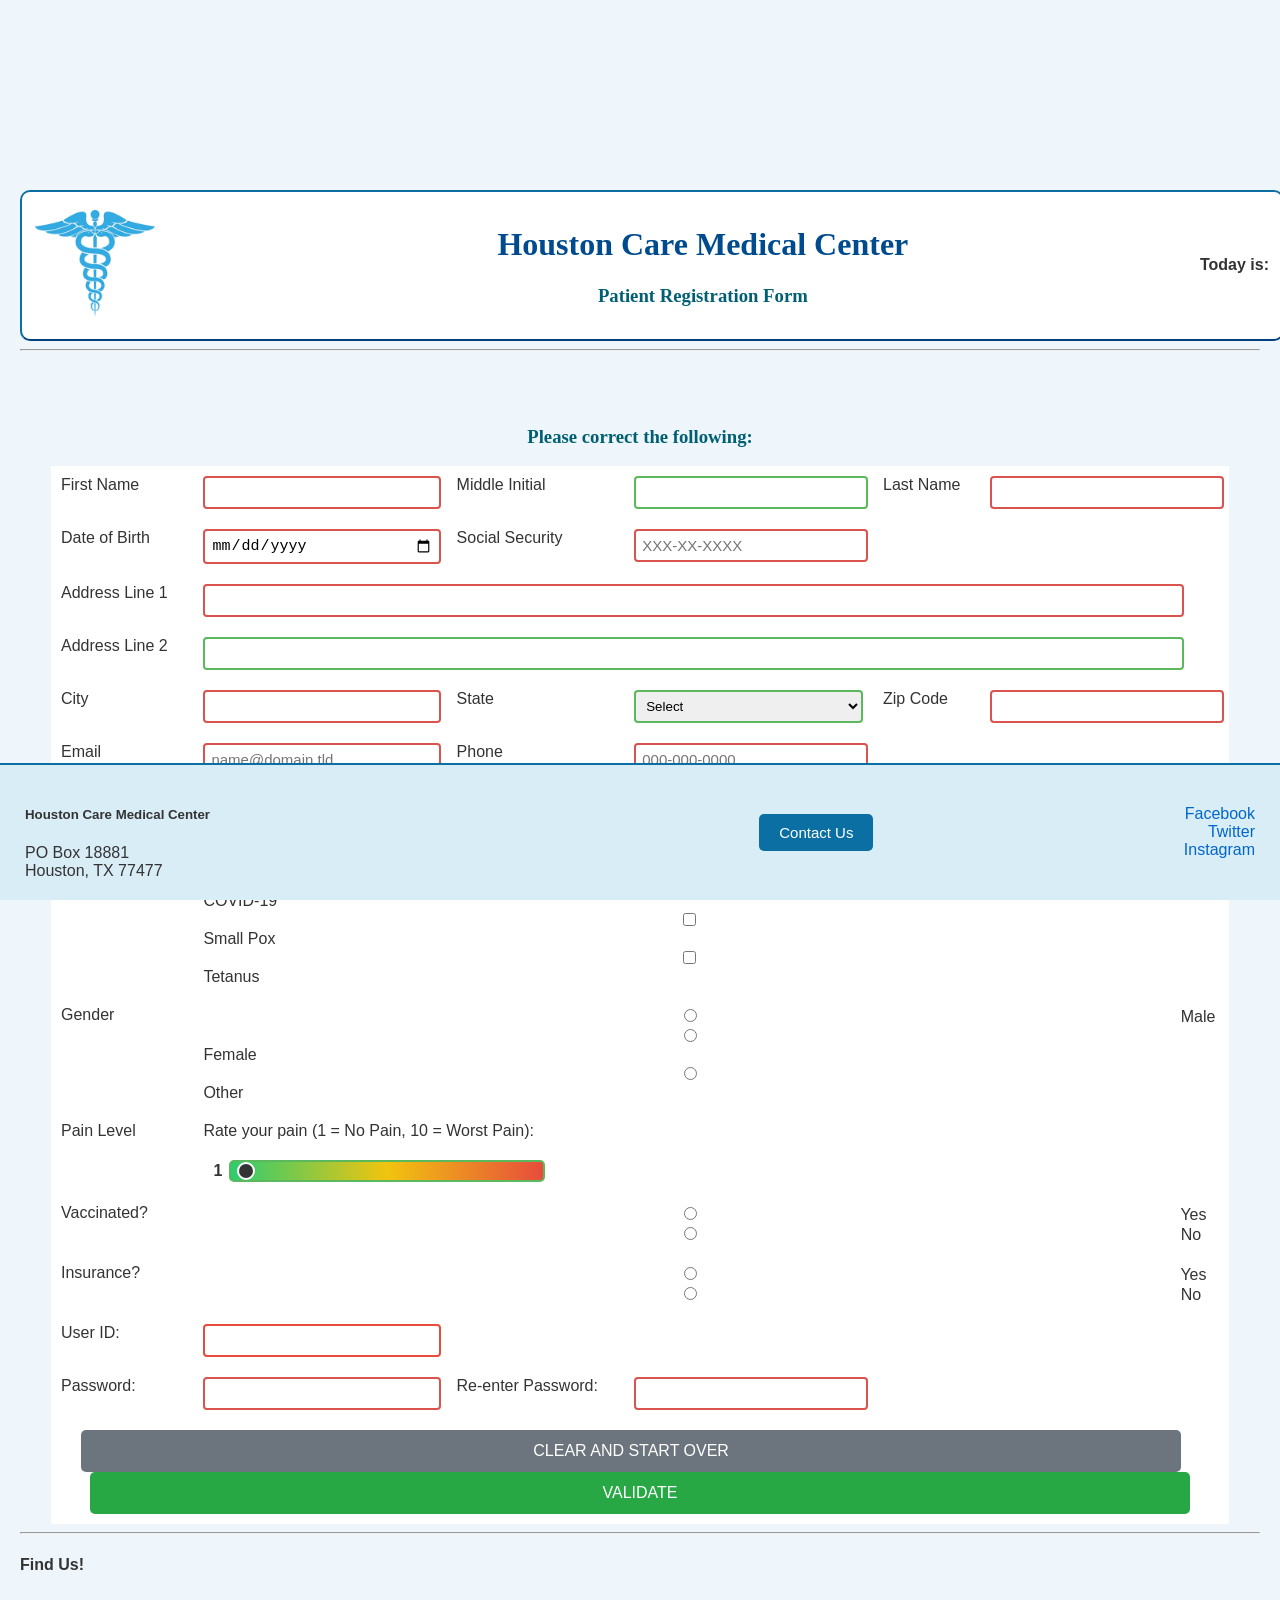
==== patientform.html @ e935bd11 "Update patientform.html" ====
<!DOCTYPE html>
<html lang="en">
<head>
 
  <meta charset="utf-8">
  <meta name="viewport" content="width=device-width, initial-scale=1.0">

  <title>Patient Registration Form</title>
  <link rel="stylesheet" href="newstyle.css" type="text/css" />
  <script src="script.js"></script>
 <script>
function setCookie(cname,cvalue,exdays) {
  const d = new Date();
  d.setTime(d.getTime() + (exdays*24*60*60*1000));
  let expires = "expires=" + d.toUTCString();
  document.cookie = cname + "=" + cvalue + ";" + expires + ";path=/";
}

function getCookie(cname) {
  let name = cname + "=";
  let decodedCookie = decodeURIComponent(document.cookie);
  let ca = decodedCookie.split(';');
  for(let i = 0; i < ca.length; i++) {
    let c = ca[i];
    while (c.charAt(0) == ' ') {
      c = c.substring(1);
    }
    if (c.indexOf(name) == 0) {
      return c.substring(name.length, c.length);
    }
  }
  return "";
}
function checkCookie() {
  let user = getCookie("userid");
  if (user != "") {
    alert("Welcome back " + user);
  } else {
     user = prompt("Please enter your name:","");
     if (user != "" && user != null) {
       setCookie("userid", user, 30);
     }
  }
}
</script>
</head>
<body>
 <header id ="header"> 
  <table width="100%">
    <tr>
      <td width="20%">
        <img src="Customlogo.png" alt="Medical Logo" width="120">
      </td>
      <td align="center">
        <h1>Houston Care Medical Center</h1>
        <h3>Patient Registration Form</h3>
      </td>
      <td align="right">
        <strong>Today is:</strong><br>
        <span id="today"></span>
      </td>
    </tr>
  </table>
 </header>
  <hr> 

  <div id="main">
    
    <form action="thanks.html" method="get" onsubmit="return reviewForm();">
     
      <div id="errorMessages"></div>
      <table class="formTable">
        <tr>
          <td><label for="firstname">First Name</label></td>
          <td>
            <input type="text" name="firstname" id="firstname" maxlength="30" required 
             onblur="saveField('firstname')">
          </td>

          <td><label for="middle">Middle Initial</label></td>
          <td>
            <input type="text" name="middle" id="middle" maxlength="1" size="1"
             onblur="saveField('middle')">
          </td>

          <td><label for="lastname">Last Name</label></td>
          <td>
            <input type="text" name="lastname" id="lastname" maxlength="30" required
             onblur="saveField('lastname')">
          </td>
        </tr>

        <tr>
          <td><label for="dob">Date of Birth</label></td>
          <td>
            <input type="date" name="dob" id="dob" required
             onblur="saveField('dob')">
          </td>

          <td><label for="ssn">Social Security</label></td>
          <td>
            <input type="password" name="ssn" id="ssn" maxlength="11" placeholder="XXX-XX-XXXX" required>
          </td>
        </tr>

        <tr>
          <td><label for="address1">Address Line 1</label></td>
          <td colspan="5">
            <input type="text" name="address1" id="address1" maxlength="30" size="60" required
             onblur="saveField('address1')">
          </td>
        </tr>

        <tr>
          <td><label for="address2">Address Line 2</label></td>
          <td colspan="5">
            <input type="text" name="address2" id="address2" maxlength="30" size="60"
             onblur="saveField('address2')">
          </td>
        </tr>

        <tr>
          <td><label for="city">City</label></td>
          <td>
            <input type="text" name="city" id="city" maxlength="30" required
             onblur="saveField('city')">
          </td>

          <td><label for="state">State</label></td>
          <td>
            <select name="state" id="state" requiredonchange="saveField('state')">
              <option value="">Select</option>
              <option>AL</option><option>AK</option><option>AZ</option><option>AR</option>
              <option>CA</option><option>CO</option><option>CT</option><option>DE</option>
              <option>FL</option><option>GA</option><option>HI</option><option>ID</option>
              <option>IL</option><option>IN</option><option>IA</option><option>KS</option>
              <option>KY</option><option>LA</option><option>ME</option><option>MD</option>
              <option>MA</option><option>MI</option><option>MN</option><option>MS</option>
              <option>MO</option><option>MT</option><option>NE</option><option>NV</option>
              <option>NH</option><option>NJ</option><option>NM</option><option>NY</option>
              <option>NC</option><option>ND</option><option>OH</option><option>OK</option>
              <option>OR</option><option>PA</option><option>RI</option><option>SC</option>
              <option>SD</option><option>TN</option><option>TX</option><option>UT</option>
              <option>VT</option><option>VA</option><option>WA</option><option>WV</option>
              <option>WI</option><option>WY</option><option>DC</option><option>PR</option>
            </select>
          </td>
          <td><label for="zipcode">Zip Code</label></td>
          <td>
            <input type="text" name="zipcode" id="zipcode" maxlength="10" required
             onblur="saveField('zipcode')">
          </td>
        </tr>

        <tr>
          <td><label for="email">Email</label></td>
          <td>
            <input type="email" name="email" id="email" placeholder="name@domain.tld" required
             onblur="saveField('email')">
          </td>

          <td><label for="phone">Phone</label></td>
          <td>
            <input type="tel" id="phone" name="phone" placeholder="000-000-0000" pattern="^\d{3}-\d{3}-\d{4}$" required
             onblur="saveField('phone')">
          </td>
        </tr>

        <tr>
          <td>Medical History</td>
          <td colspan="5">
            <input type="checkbox" name="history[]" id="history_chickenpox" value="chicken_pox"onclick="saveHistory()"> <label for="history_chickenpox">Chicken Pox</label><br>
            <input type="checkbox" name="history[]" id="history_measles" value="measles"onclick="saveHistory()"> <label for="history_measles">Measles</label><br>
            <input type="checkbox" name="history[]" id="history_covid" value="covid19"onclick="saveHistory()"> <label for="history_covid">COVID-19</label><br>
            <input type="checkbox" name="history[]" id="history_smallpox" value="small_pox"onclick="saveHistory()"> <label for="history_smallpox">Small Pox</label><br>
            <input type="checkbox" name="history[]" id="history_tetanus" value="tetanus"onclick="saveHistory()"> <label for="history_tetanus">Tetanus</label>
          </td>
        </tr>

        <tr>
          <td>Gender</td>
          <td colspan="5">
            <input type="radio" name="gender" id="gender_male" value="male"onclick="saveRadio('gender')"> <label for="gender_male">Male</label>
            <input type="radio" name="gender" id="gender_female" value="female"onclick="saveRadio('gender')"> <label for="gender_female">Female</label>
            <input type="radio" name="gender" id="gender_other" value="other"onclick="saveRadio('gender')"> <label for="gender_other">Other</label>
          </td>
        </tr>

        <tr>
          <td>Pain Level</td>
          <td colspan="5">
            <label for="pain">Rate your pain (1 = No Pain, 10 = Worst Pain):</label><br><br>
            <span id="rangeValue">1</span>
            <input type="range" id="pain" name="pain" min="1" max="10" value="1"
                   oninput="document.getElementById('rangeValue').textContent = this.value"
                   style="width: 100%; max-width: 300px; vertical-align: middle;"
          oninput="document.getElementById('rangeValue').textContent=this.value;saveField('pain');">
          </td>
        </tr>

        <tr>
          <td>Vaccinated?</td>
          <td colspan="5">
            <input type="radio" name="vaccine" id="vaccine_yes" value="yes"onclick="saveRadio('vaccine')"> <label for="vaccine_yes">Yes</label>
            <input type="radio" name="vaccine" id="vaccine_no" value="no"onclick="saveRadio('vaccine')"> <label for="vaccine_no">No</label>
          </td>
        </tr>

        <tr>
          <td>Insurance?</td>
          <td colspan="5">
            <input type="radio" name="insurance" id="insurance_yes" value="yes"onclick="saveRadio('insurance')"> <label for="insurance_yes">Yes</label>
            <input type="radio" name="insurance" id="insurance_no" value="no"onclick="saveRadio('insurance')"> <label for="insurance_no">No</label>
          </td>
        </tr>

        <tr>
          <td><label for="userid">User ID:</label></td>
          <td>
            <input type="text" id="userid" name="userid" minlength="4" maxlength="15" required
             onblur="saveField('userid')">
          </td>
        </tr>
              
        <tr>
          <td><label for="password">Password:</label></td>
          <td>
            <input type="password" id="password" name="password" minlength="8" maxlength="20" required
                   pattern="(?=.*[a-z])(?=.*[A-Z])(?=.*\d)(?=.*[!@#%^&*()\-\_=+\\\/><.,`~]).{8,20}"
                   title="8-20 chars, 1 uppercase, 1 lowercase, 1 number, 1 special character (no quotes)">
          </td>
   
          <td><label for="password_confirm">Re-enter Password:</label></td>
          <td>
            <input type="password" id="password_confirm" name="password_confirm" minlength="8" maxlength="20" required>
          </td>
        </tr>
<!--For validation-->
        <tr>
          <td colspan="6" align="center">
            <input type="reset" value="CLEAR AND START OVER">
            &nbsp;&nbsp;&nbsp;
            <input type="button" id = "ValidateBtn" value="VALIDATE" onclick = "validateForm()">
            <input type="submit" id="submitBtn"  value="SUBMIT" disabled style="display:none;">
          </td>
        </tr>
        <h3>Please correct the following:</h3>
      </table>
    </form>
  </div>
 <hr>

    <h4>Find Us!</h4>

    <iframe
        src="https://www.google.com/maps/search/Uh%21Meda%3F/"
        width="500"
        height="300"
        style="border:0;"
        allowfullscreen
        loading="lazy">
    </iframe>

  <hr>
  <div id="footer">
    <table width="100%">
      <tr>
        <td>
          <h5>Houston Care Medical Center</h5>
          PO Box 18881<br>
          Houston, TX 77477
        </td>

        <td align="center">
          <button onclick="window.location.href='https://www.google.com'">Contact Us</button>
        </td>

        <td align="right">
          <a href="https://facebook.com">Facebook</a><br>
          <a href="https://twitter.com">Twitter</a><br>
          <a href="https://instagram.com">Instagram</a>
        </td>
      </tr>
    </table>
  </div>

</body>
</html>
---- newstyle.css ----
body{
    background-color:#eef6fb;
    color:#333333;
    font-family:Arial, Helvetica, sans-serif;
    margin:20px;
        padding-top:170px;
     padding-bottom:120px;
}
h1{
    font-family:Georgia, "Times New Roman", serif;
    color:#004b8d;
    text-align:center;
}
h3{
    font-family:Georgia, "Times New Roman", serif;
    color:#005f73;
    text-align:center;
}
#logo {
    width: 80px;
    height: auto;
    margin-right: 15px;
}

#header{
    background-color:#edf9ff;
    border:2px solid #0b6fa4;
    padding:20px;
    border-radius:10px;
}
#main{
    margin-top:25px;
}
#userid:invalid {
  border-color: #e74c3c;
}
.formTable{
    width:95%;
    margin:auto;
    border-collapse:collapse;
    background:white;
}

.formTable td{
    padding:10px;
    vertical-align:top;
}
input{
    padding:6px;
    border:1px solid #999;
    border-radius:4px;
    font-size:15px;
}

select{
    padding:6px;
    border:1px solid #999;
    border-radius:4px;
}

textarea{
    padding:8px;
    border:1px solid #999;
    border-radius:4px;
    width:98%;
    resize:vertical;
}
input[type="text"]{
    background-color:#ffffff;
}

input[type="email"]{
    background-color:#ffffff;
}

input[type="password"]{
    background-color:#ffffff;
}

input[type="date"]{
    background-color:#ffffff;
}

input[type="tel"]{
    background-color:#ffffff;
}
input[type="submit"]{
    background-color:#a2b2ba;
    color:white;
    padding:12px 25px;
    border:none;
    border-radius:5px;
    cursor:pointer;
    font-size:16px;
}
input[type="submit"]:hover{
    background-color:#023e8a;
}

input[type="submit"]:disabled{
    background-color:#cccccc;
    color:#666666;
    cursor:not-allowed;
}

input[type="reset"]{
    background-color:#6c757d;
    color:white;
    padding:12px 25px;
    border:none;
    border-radius:5px;
    cursor:pointer;
    font-size:16px;
}
input[type="reset"]:hover{
    background-color:#ba88a5;
}

input[type="button"]{
    background-color:#28a745;
    color:white;
    padding:12px 25px;
    border:none;
    border-radius:5px;
    cursor:pointer;
    font-size:16px;
}

input[type="button"]:hover{
    background-color:#218838;
}

input[type="range"]{
    width:250px;
}
button{
    background-color:#0b6fa4;
    color:white;
    border:none;
    padding:10px 20px;
    border-radius:5px;
    cursor:pointer;
    font-size:15px;
}

button:hover{
    background-color:#084f74;
}
#footer{
    position:fixed;
    bottom:0;
    left:0;
    width:100%;

    background-color:#d9edf7;
    border-top:2px solid #0b6fa4;

    padding:15px 20px;

    z-index:1000;

    box-sizing:border-box;
}
a{
    color:#0066cc;
    text-decoration:none;
}

a:hover{
    text-decoration:underline;
}

a:visited{
    color:purple;
}
.formTable input{
    width:95%;
}

.formTable select{
    width:100%;
}

.formTable textarea{
    font-family:Arial, Helvetica, sans-serif;
}
#today{
    font-weight:bold;
    color:#b22222;
    font-size:16px;
}
input[name="firstname"]{
    font-weight:bold;
}
input[type="range"] {
  width: 300px;
  height: 6px;
  border-radius: 5px;
  outline: none;
  background: linear-gradient(to right, #2ecc71, #f1c40f, #e74c3c);
  appearance: none;
}
input[type="range"]::-webkit-slider-thumb {
  appearance: none;
  width: 18px;
  height: 18px;
  border-radius: 50%;
  background: #333;
  cursor: pointer;
  border: 2px solid white;
}
#rangeValue {
  font-weight: bold;
  margin-left: 10px;
  font-size: 16px;
}

img{
    border-radius:10px;
}
#errorMessages{
    margin:20px auto;
    padding:15px;
    width:95%;
    border-radius:6px;
    font-weight:bold;
    display:block;
}
.successMessage{
    color:#0b7a2a;
    background:#eefbea;
    border:2px solid #0b7a2a;
    padding:12px;
    border-radius:6px;
}
#errorMessages h3{
    color:#c90808;
    margin-top:0;
    text-align:left;
}
input:invalid,
select:invalid{
    border:2px solid #d9534f;
}

input:valid,
select:valid{
    border:2px solid #5cb85c;
}
input:disabled{
    background:#cccccc;
    color:#666666;
    cursor:not-allowed;
}
#submitBtn{
    transition:all .3s ease;
}
iframe{
    display:block;
    margin:auto;
}
#header{

    position:sticky;

    top:0;

    left:0;

    width:100%;

    background:white;

    border-bottom:2px solid #004080;

    z-index:1000;

    padding:10px;

}



#footer table{
    width:100%;
    border-collapse:collapse;
}
#footer td{
    vertical-align:middle;
    padding:5px;
}
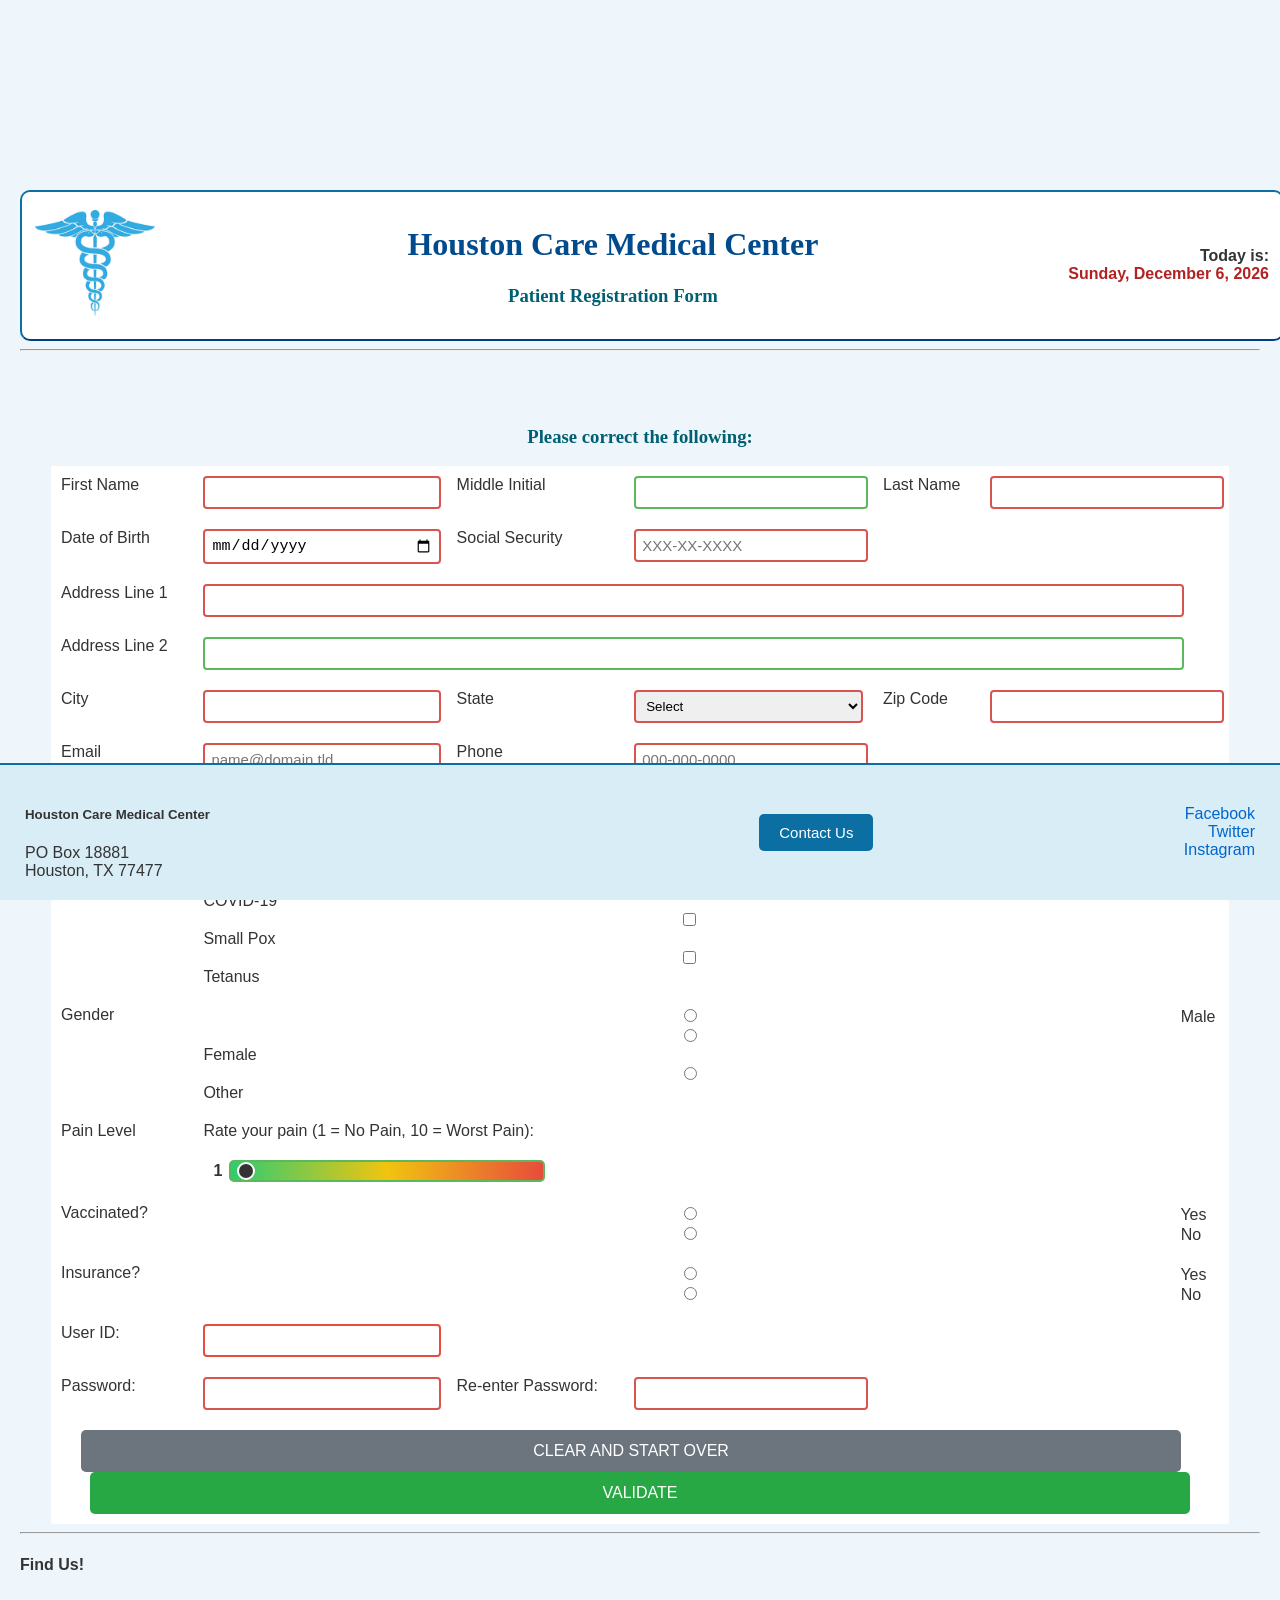
==== commit 23d5ef59: "Update patientform.html" ====
--- a/patientform.html
+++ b/patientform.html
@@ -128,7 +128,7 @@
 
           <td><label for="state">State</label></td>
           <td>
-            <select name="state" id="state" requiredonchange="saveField('state')">
+            <select name="state" id="state" required onchange="saveField('state')">
               <option value="">Select</option>
               <option>AL</option><option>AK</option><option>AZ</option><option>AR</option>
               <option>CA</option><option>CO</option><option>CT</option><option>DE</option>
@@ -192,7 +192,6 @@
             <label for="pain">Rate your pain (1 = No Pain, 10 = Worst Pain):</label><br><br>
             <span id="rangeValue">1</span>
             <input type="range" id="pain" name="pain" min="1" max="10" value="1"
-                   oninput="document.getElementById('rangeValue').textContent = this.value"
                    style="width: 100%; max-width: 300px; vertical-align: middle;"
           oninput="document.getElementById('rangeValue').textContent=this.value;saveField('pain');">
           </td>
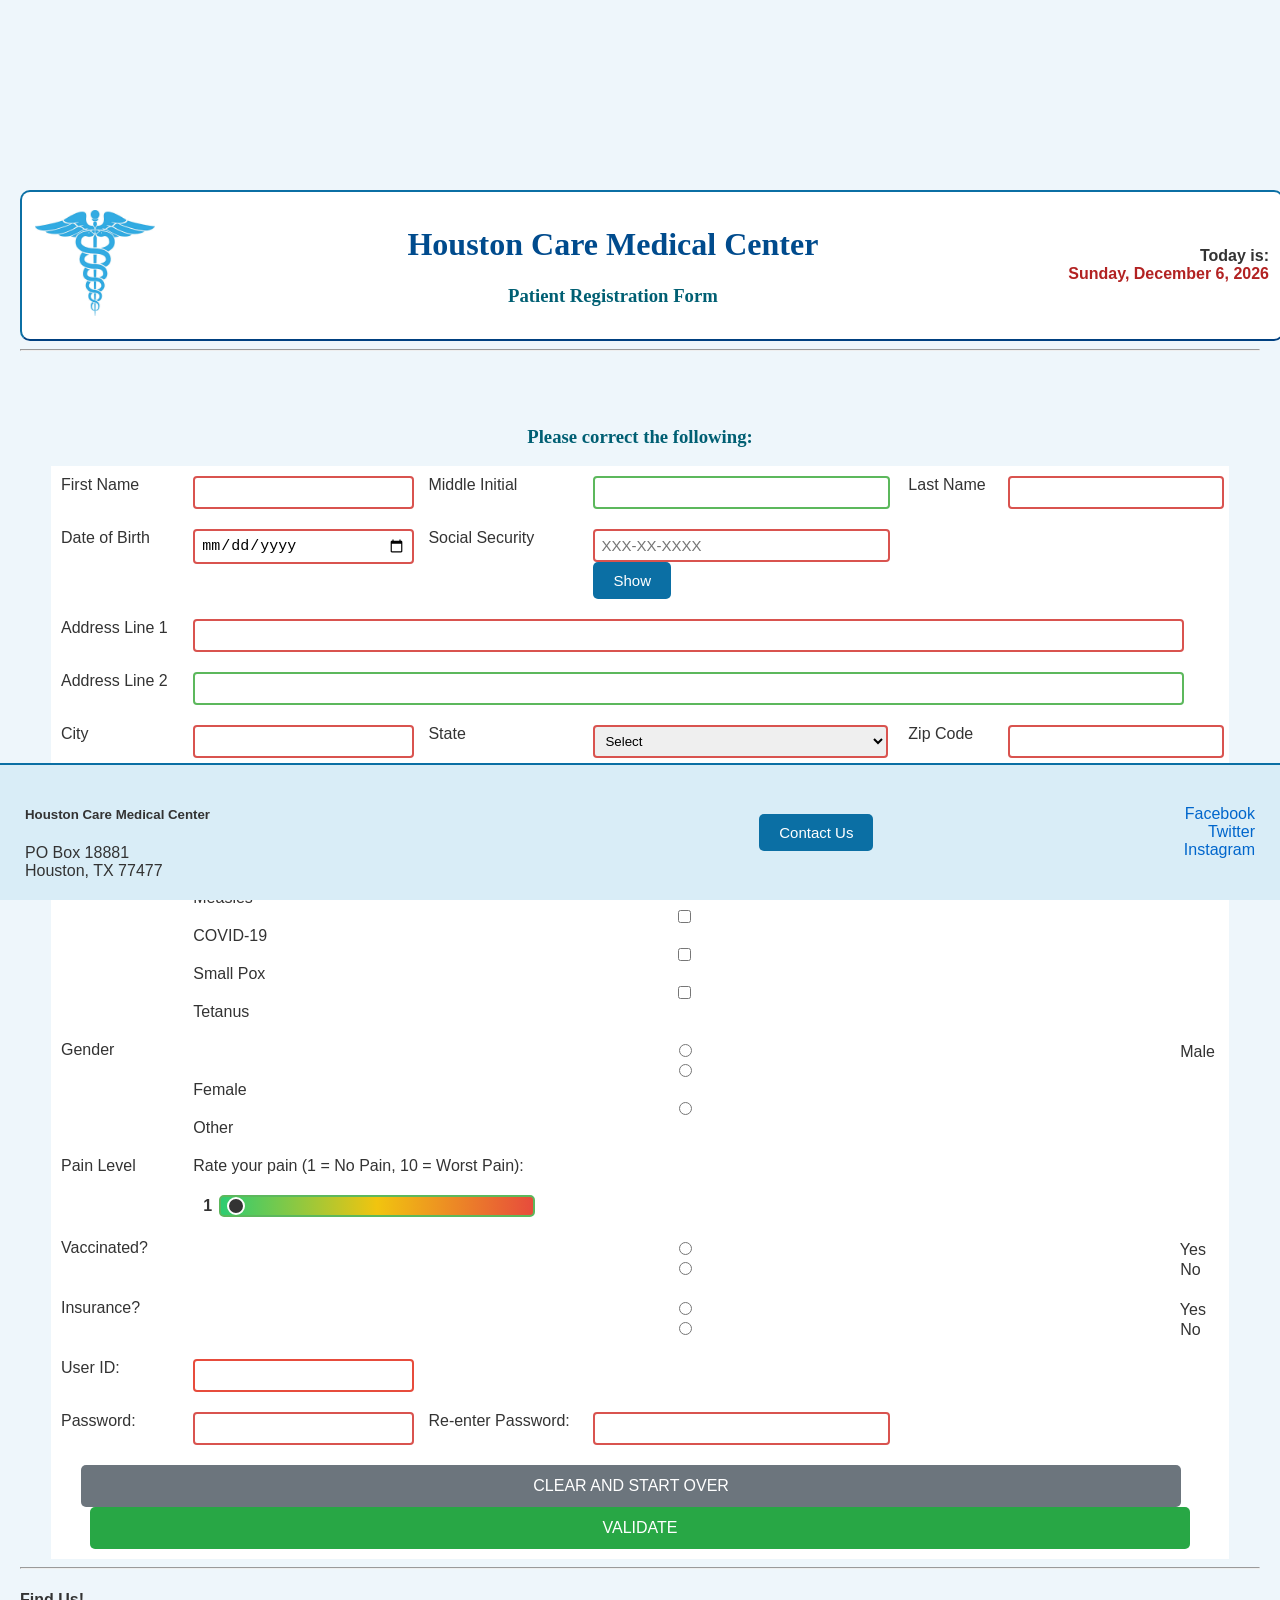
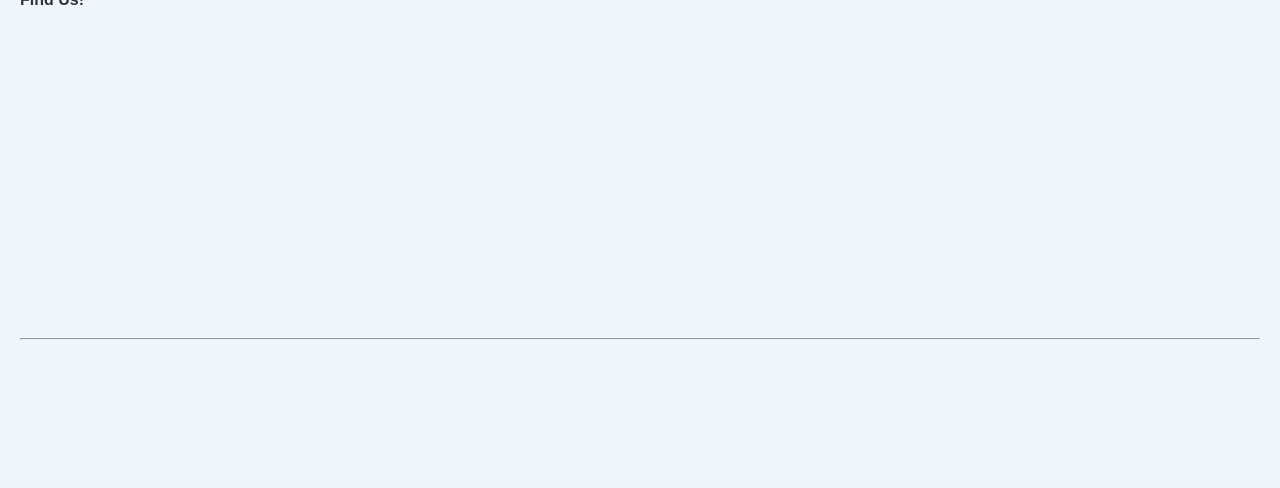
==== commit ffa44991: "Update patientform.html" ====
--- a/patientform.html
+++ b/patientform.html
@@ -100,6 +100,7 @@
           <td><label for="ssn">Social Security</label></td>
           <td>
             <input type="password" name="ssn" id="ssn" maxlength="11" placeholder="XXX-XX-XXXX" required>
+            <button type="button" id="toggleSSN">Show</button>
           </td>
         </tr>
 
@@ -259,7 +260,6 @@
         allowfullscreen
         loading="lazy">
     </iframe>
-
   <hr>
   <div id="footer">
     <table width="100%">
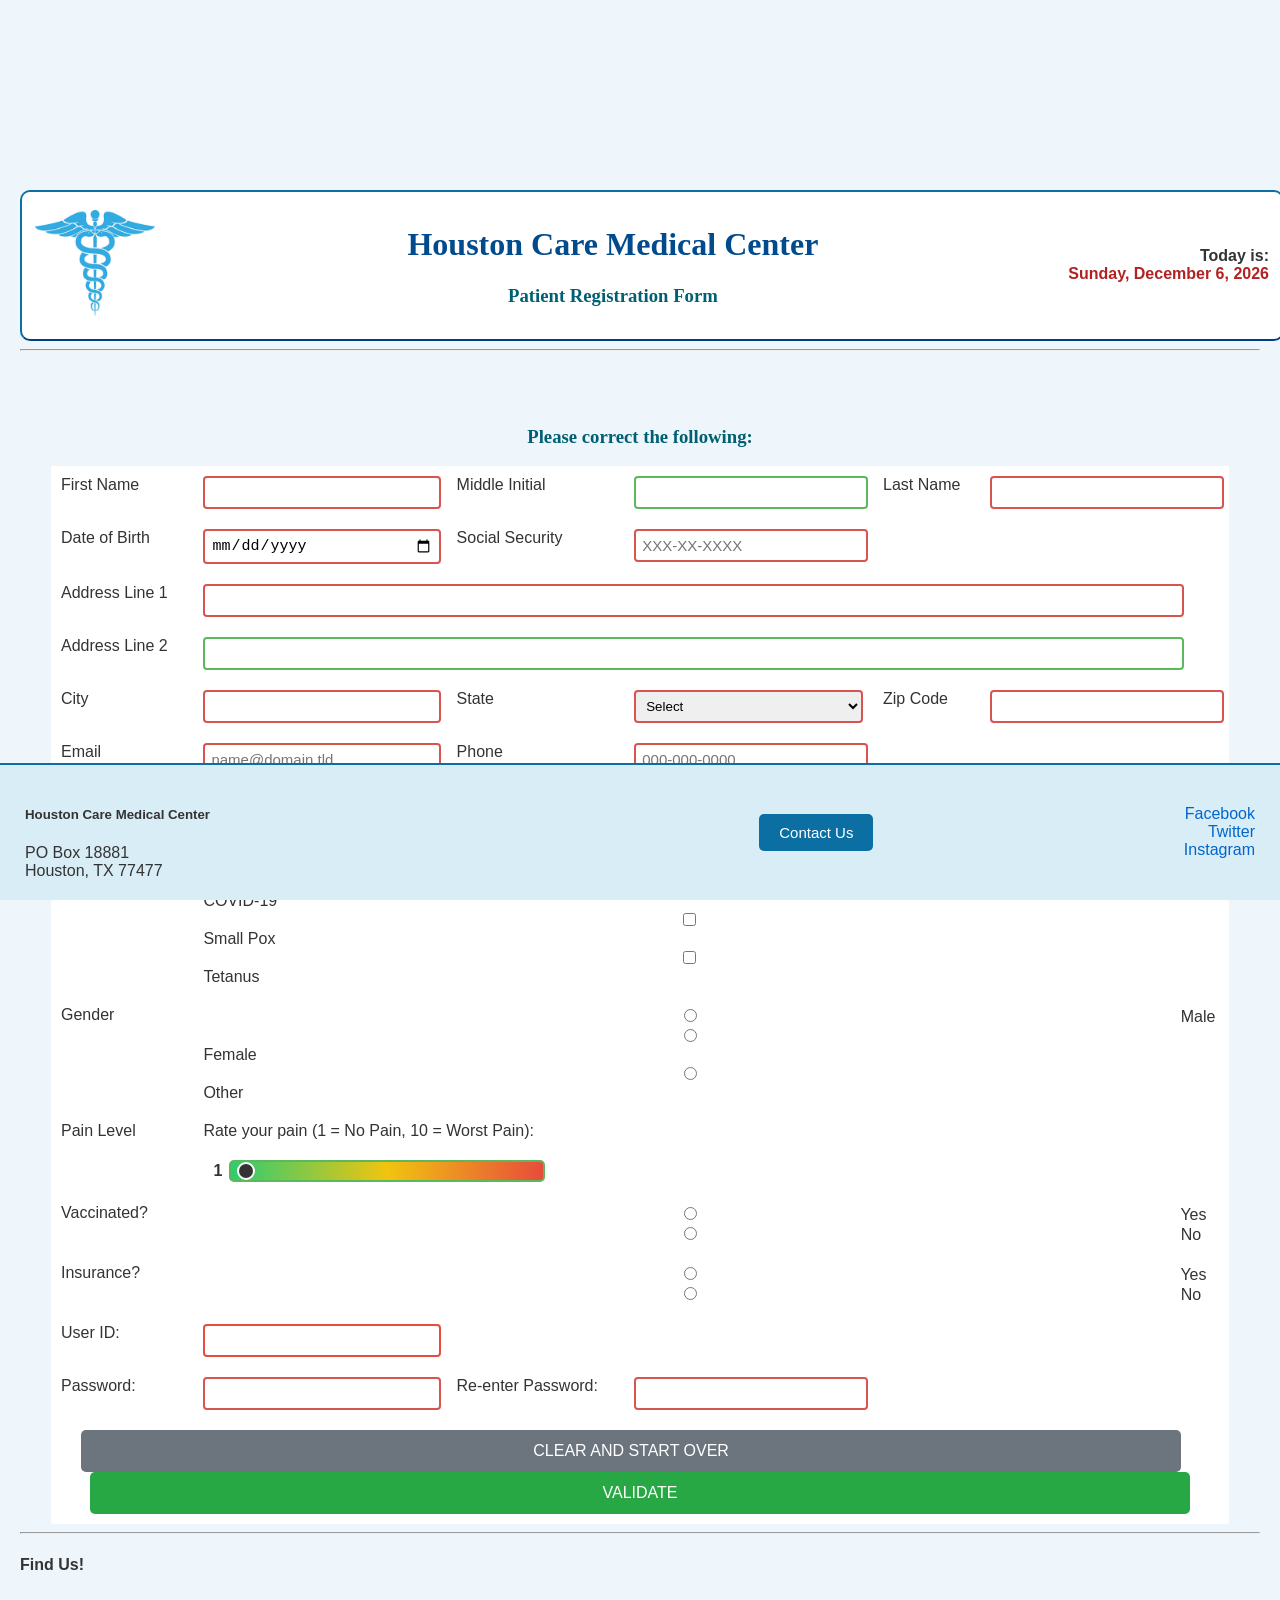
==== commit 6948f595: "Update patientform.html" ====
--- a/patientform.html
+++ b/patientform.html
@@ -99,8 +99,8 @@
 
           <td><label for="ssn">Social Security</label></td>
           <td>
-            <input type="password" name="ssn" id="ssn" maxlength="11" placeholder="XXX-XX-XXXX" required>
-            <button type="button" id="toggleSSN">Show</button>
+            <input type="text" name="ssn" id="ssn" maxlength="11" placeholder="XXX-XX-XXXX" required>
+           
           </td>
         </tr>
 
